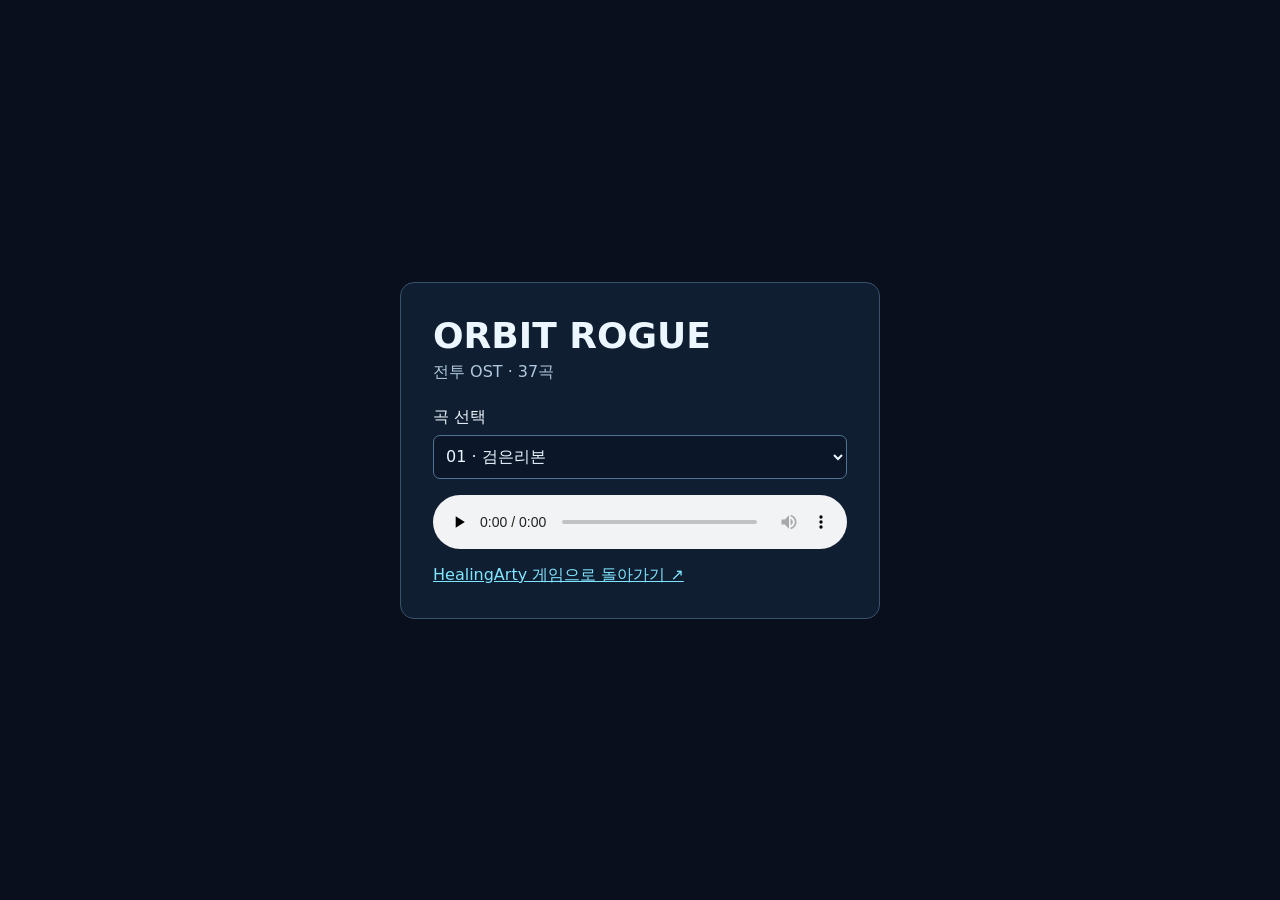
==== games/orbit-rogue-ost.html @ 9587be7b "Add Orbit Rogue soundtrack listening page" ====
<!doctype html>
<html lang="ko">
<head>
  <meta charset="utf-8">
  <meta name="viewport" content="width=device-width, initial-scale=1">
  <title>ORBIT ROGUE · 전투 OST</title>
  <style>
    *{box-sizing:border-box}
    body{margin:0;min-height:100vh;display:grid;place-items:center;padding:20px;background:#090f1d;color:#ecf6ff;font:16px system-ui,sans-serif}
    main{width:min(100%,480px);min-width:0;padding:clamp(16px,5vw,32px);border:1px solid #36536a;border-radius:14px;background:#101e31}
    h1{font-size:clamp(24px,6vw,36px);margin:0 0 6px}
    p{margin:0 0 24px;color:#afc7dc}
    label{display:grid;gap:7px}
    select{width:100%;min-height:44px;border:1px solid #507393;border-radius:7px;padding:8px;background:#0b1729;color:inherit;font:inherit}
    audio{display:block;width:100%;margin:16px 0}
    a{color:#80e5ff}
    #status:empty{display:none}
  </style>
</head>
<body>
  <main>
    <h1>ORBIT ROGUE</h1>
    <p>전투 OST · 37곡</p>
    <label for="track">곡 선택
      <select id="track">
        <option value="01">01 · 검은리본</option>
        <option value="02">02 · 고장 난 천국</option>
        <option value="03">03 · 네온사탕</option>
        <option value="04">04 · 달빛엔진</option>
        <option value="05">05 · 로그아웃</option>
        <option value="06">06 · 발간운동화</option>
        <option value="07">07 · 번개맛소다</option>
        <option value="08">08 · 별을 씹는 아이</option>
        <option value="09">09 · 불꽃도둑</option>
        <option value="10">10 · 심장이두개</option>
        <option value="11">11 · 夜明けの 残像</option>
        <option value="12">12 · 逆転ロケット</option>
        <option value="13">13 · 電光キャンディ</option>
        <option value="14">14 · 止まらない</option>
        <option value="15">15 · 爆走プリンセス</option>
        <option value="16">16 · 하얀 잔상</option>
        <option value="17">17 · 嘘の羽根</option>
        <option value="18">18 · CRASH THE RAINBOW</option>
        <option value="19">19 · ELECTRIC WITCH</option>
        <option value="20">20 · FINAL SPARK PARADE</option>
        <option value="21">21 · Flash! Bang!</option>
        <option value="22">22 · HYPER HEART ATTACK</option>
        <option value="23">23 · MIDNIGHT DETONATION</option>
        <option value="24">24 · NEON REBELLION</option>
        <option value="25">25 · PINK THUNDER</option>
        <option value="26">26 · REDLINE KISS</option>
        <option value="27">27 · ROCKET HEART DISCO</option>
        <option value="28">28 · the trigger</option>
        <option value="29">29 · TURBO LOLLIPOP</option>
        <option value="30">30 · ZERO GRAVITY GIRL</option>
        <option value="31">31 · イナズマ・ルーレット</option>
        <option value="32">32 · ギザギザ・ハートビート</option>
        <option value="33">33 · キラキラ反逆者</option>
        <option value="34">34 · ドキドキ・マシンガン</option>
        <option value="35">35 · バチバチ・サマー</option>
        <option value="36">36 · ピカピカ・パニック</option>
        <option value="37">37 · メロンソーダ戦争</option>
      </select>
    </label>
    <audio id="player" controls preload="none" aria-label="전투 OST 재생기"></audio>
    <p id="status" role="status"></p>
    <a href="../#games">HealingArty 게임으로 돌아가기 ↗</a>
  </main>
  <script>
    const track = document.querySelector('#track');
    const player = document.querySelector('#player');
    const status = document.querySelector('#status');
    const musicBase = 'https://raw.githubusercontent.com/daning1212/orbit-rogue-space-combat-roguelike/bb71b910c6db7b978ec3b8956570c5e00a76ec4d/music/';
    function selectTrack() {
      status.textContent = '';
      player.src = musicBase + track.value + '.mp3';
    }
    track.addEventListener('change', () => {
      selectTrack();
      player.play().catch(() => {});
    });
    player.addEventListener('error', () => {
      status.textContent = '음원을 불러오지 못했어요. 곡을 다시 선택해 주세요.';
    });
    selectTrack();
  </script>
</body>
</html>
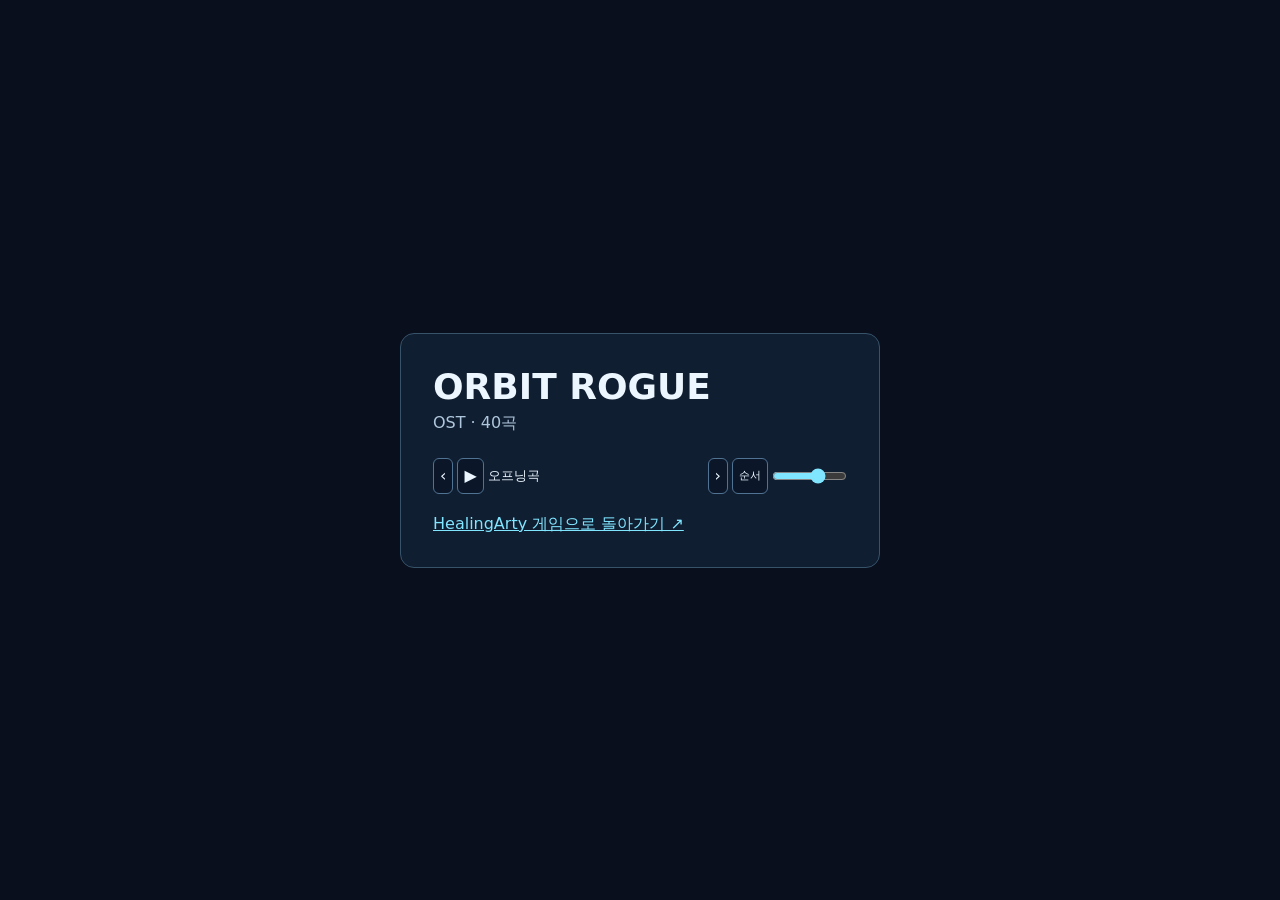
==== commit 04f9b2b8: "Embed a compact 40-track Orbit Rogue player" ====
--- a/games/orbit-rogue-ost.html
+++ b/games/orbit-rogue-ost.html
@@ -10,79 +10,119 @@
     main{width:min(100%,480px);min-width:0;padding:clamp(16px,5vw,32px);border:1px solid #36536a;border-radius:14px;background:#101e31}
     h1{font-size:clamp(24px,6vw,36px);margin:0 0 6px}
     p{margin:0 0 24px;color:#afc7dc}
-    label{display:grid;gap:7px}
-    select{width:100%;min-height:44px;border:1px solid #507393;border-radius:7px;padding:8px;background:#0b1729;color:inherit;font:inherit}
-    audio{display:block;width:100%;margin:16px 0}
+    .player-bar{display:flex;align-items:center;gap:4px;min-width:0}
+    button{min-height:36px;padding:4px 6px;border:1px solid #507393;border-radius:6px;background:#0b1729;color:inherit;font:inherit;white-space:nowrap;cursor:pointer}
+    #title{flex:1;min-width:0;overflow:hidden;text-overflow:ellipsis;white-space:nowrap;font-size:13px}
+    #mode{font-size:11px}
+    #volume{width:clamp(39px,16vw,75px);margin:0;accent-color:#80e5ff}
     a{color:#80e5ff}
+    .back{display:inline-block;margin-top:20px}
+    #status{margin:5px 0 0;font-size:11px}
     #status:empty{display:none}
+    .embedded body{min-height:0;padding:0;display:block;background:transparent}
+    .embedded main{width:100%;padding:3px 4px}
+    .embedded h1,.embedded .intro,.embedded .back{display:none}
   </style>
+  <script>if(new URLSearchParams(location.search).has('embed'))document.documentElement.classList.add('embedded');</script>
 </head>
 <body>
   <main>
     <h1>ORBIT ROGUE</h1>
-    <p>전투 OST · 37곡</p>
-    <label for="track">곡 선택
-      <select id="track">
-        <option value="01">01 · 검은리본</option>
-        <option value="02">02 · 고장 난 천국</option>
-        <option value="03">03 · 네온사탕</option>
-        <option value="04">04 · 달빛엔진</option>
-        <option value="05">05 · 로그아웃</option>
-        <option value="06">06 · 발간운동화</option>
-        <option value="07">07 · 번개맛소다</option>
-        <option value="08">08 · 별을 씹는 아이</option>
-        <option value="09">09 · 불꽃도둑</option>
-        <option value="10">10 · 심장이두개</option>
-        <option value="11">11 · 夜明けの 残像</option>
-        <option value="12">12 · 逆転ロケット</option>
-        <option value="13">13 · 電光キャンディ</option>
-        <option value="14">14 · 止まらない</option>
-        <option value="15">15 · 爆走プリンセス</option>
-        <option value="16">16 · 하얀 잔상</option>
-        <option value="17">17 · 嘘の羽根</option>
-        <option value="18">18 · CRASH THE RAINBOW</option>
-        <option value="19">19 · ELECTRIC WITCH</option>
-        <option value="20">20 · FINAL SPARK PARADE</option>
-        <option value="21">21 · Flash! Bang!</option>
-        <option value="22">22 · HYPER HEART ATTACK</option>
-        <option value="23">23 · MIDNIGHT DETONATION</option>
-        <option value="24">24 · NEON REBELLION</option>
-        <option value="25">25 · PINK THUNDER</option>
-        <option value="26">26 · REDLINE KISS</option>
-        <option value="27">27 · ROCKET HEART DISCO</option>
-        <option value="28">28 · the trigger</option>
-        <option value="29">29 · TURBO LOLLIPOP</option>
-        <option value="30">30 · ZERO GRAVITY GIRL</option>
-        <option value="31">31 · イナズマ・ルーレット</option>
-        <option value="32">32 · ギザギザ・ハートビート</option>
-        <option value="33">33 · キラキラ反逆者</option>
-        <option value="34">34 · ドキドキ・マシンガン</option>
-        <option value="35">35 · バチバチ・サマー</option>
-        <option value="36">36 · ピカピカ・パニック</option>
-        <option value="37">37 · メロンソーダ戦争</option>
-      </select>
-    </label>
-    <audio id="player" controls preload="none" aria-label="전투 OST 재생기"></audio>
+    <p class="intro">OST · 40곡</p>
+    <div class="player-bar" role="group" aria-label="ORBIT ROGUE 음악 재생기">
+      <button id="previous" type="button" aria-label="이전 곡">‹</button>
+      <button id="toggle" type="button" aria-label="재생">▶</button>
+      <span id="title" aria-live="polite"></span>
+      <button id="next" type="button" aria-label="다음 곡">›</button>
+      <button id="mode" type="button" aria-label="랜덤 재생" aria-pressed="false">순서</button>
+      <input type="range" id="volume" min="0" max="100" value="65" aria-label="음량">
+    </div>
+    <audio id="player" preload="none"></audio>
     <p id="status" role="status"></p>
-    <a href="../#games">HealingArty 게임으로 돌아가기 ↗</a>
+    <a class="back" href="../#games">HealingArty 게임으로 돌아가기 ↗</a>
   </main>
   <script>
-    const track = document.querySelector('#track');
-    const player = document.querySelector('#player');
-    const status = document.querySelector('#status');
-    const musicBase = 'https://raw.githubusercontent.com/daning1212/orbit-rogue-space-combat-roguelike/bb71b910c6db7b978ec3b8956570c5e00a76ec4d/music/';
-    function selectTrack() {
+    const tracks = [
+      ["orbit-rogue-main-ost.mp3", "오프닝곡"],
+      ["music/01.mp3", "01 · 검은리본"],
+      ["music/02.mp3", "02 · 고장 난 천국"],
+      ["music/03.mp3", "03 · 네온사탕"],
+      ["music/04.mp3", "04 · 달빛엔진"],
+      ["music/05.mp3", "05 · 로그아웃"],
+      ["music/06.mp3", "06 · 빨간 운동화"],
+      ["music/07.mp3", "07 · 번개맛소다"],
+      ["music/08.mp3", "08 · 별을 씹는 아이"],
+      ["music/09.mp3", "09 · 불꽃도둑"],
+      ["music/10.mp3", "10 · 심장이두개"],
+      ["music/11.mp3", "11 · 夜明けの 残像"],
+      ["music/12.mp3", "12 · 逆転ロケット"],
+      ["music/13.mp3", "13 · 電光キャンディ"],
+      ["music/14.mp3", "14 · 止まらない"],
+      ["music/15.mp3", "15 · 爆走プリンセス"],
+      ["music/16.mp3", "16 · 하얀 잔상"],
+      ["music/17.mp3", "17 · 嘘の羽根"],
+      ["music/18.mp3", "18 · CRASH THE RAINBOW"],
+      ["music/19.mp3", "19 · ELECTRIC WITCH"],
+      ["music/20.mp3", "20 · FINAL SPARK PARADE"],
+      ["music/21.mp3", "21 · Flash! Bang!"],
+      ["music/22.mp3", "22 · HYPER HEART ATTACK"],
+      ["music/23.mp3", "23 · MIDNIGHT DETONATION"],
+      ["music/24.mp3", "24 · NEON REBELLION"],
+      ["music/25.mp3", "25 · PINK THUNDER"],
+      ["music/26.mp3", "26 · REDLINE KISS"],
+      ["music/27.mp3", "27 · ROCKET HEART DISCO"],
+      ["music/28.mp3", "28 · the trigger"],
+      ["music/29.mp3", "29 · TURBO LOLLIPOP"],
+      ["music/30.mp3", "30 · ZERO GRAVITY GIRL"],
+      ["music/31.mp3", "31 · イナズマ・ルーレット"],
+      ["music/32.mp3", "32 · ギザギザ・ハートビート"],
+      ["music/33.mp3", "33 · キラキラ反逆者"],
+      ["music/34.mp3", "34 · ドキドキ・マシンガン"],
+      ["music/35.mp3", "35 · バチバチ・サマー"],
+      ["music/36.mp3", "36 · ピカピカ・パニック"],
+      ["music/37.mp3", "37 · メロンソーダ戦争"],
+      ["orbit-rogue-boss-01.mp3", "10 스테이지 보스곡"],
+      ["orbit-rogue-boss-02.mp3", "20 스테이지 보스곡"]
+    ];
+    const musicBase = "https://raw.githubusercontent.com/daning1212/orbit-rogue-space-combat-roguelike/bb71b910c6db7b978ec3b8956570c5e00a76ec4d/";
+    const get = id => document.getElementById(id);
+    const player = get('player'), title = get('title'), toggle = get('toggle'), mode = get('mode'), status = get('status');
+    let index = 0, random = false;
+    function selectTrack(next) {
+      index = (next + tracks.length) % tracks.length;
+      const [file, name] = tracks[index];
       status.textContent = '';
-      player.src = musicBase + track.value + '.mp3';
+      title.textContent = name;
+      title.title = name;
+      player.src = musicBase + file;
     }
-    track.addEventListener('change', () => {
-      selectTrack();
+    function play() {
       player.play().catch(() => {});
-    });
-    player.addEventListener('error', () => {
-      status.textContent = '음원을 불러오지 못했어요. 곡을 다시 선택해 주세요.';
-    });
-    selectTrack();
+    }
+    get('previous').onclick = () => { selectTrack(index - 1); play(); };
+    get('next').onclick = () => { selectTrack(index + 1); play(); };
+    toggle.onclick = () => { if (player.paused) play(); else player.pause(); };
+    for (const event of ['play', 'pause', 'ended']) {
+      player.addEventListener(event, () => {
+        const playing = !player.paused && !player.ended;
+        toggle.textContent = playing ? '❚❚' : '▶';
+        toggle.setAttribute('aria-label', playing ? '일시정지' : '재생');
+      });
+    }
+    mode.onclick = () => {
+      random = !random;
+      mode.textContent = random ? '랜덤' : '순서';
+      mode.setAttribute('aria-pressed', String(random));
+    };
+    player.onended = () => {
+      const offset = random ? 1 + Math.floor(Math.random() * (tracks.length - 1)) : 1;
+      selectTrack(index + offset);
+      play();
+    };
+    get('volume').oninput = event => { player.volume = Number(event.target.value) / 100; };
+    player.volume = Number(get('volume').value) / 100;
+    player.onerror = () => { status.textContent = '음원을 불러오지 못했어요.'; };
+    selectTrack(0);
   </script>
 </body>
 </html>
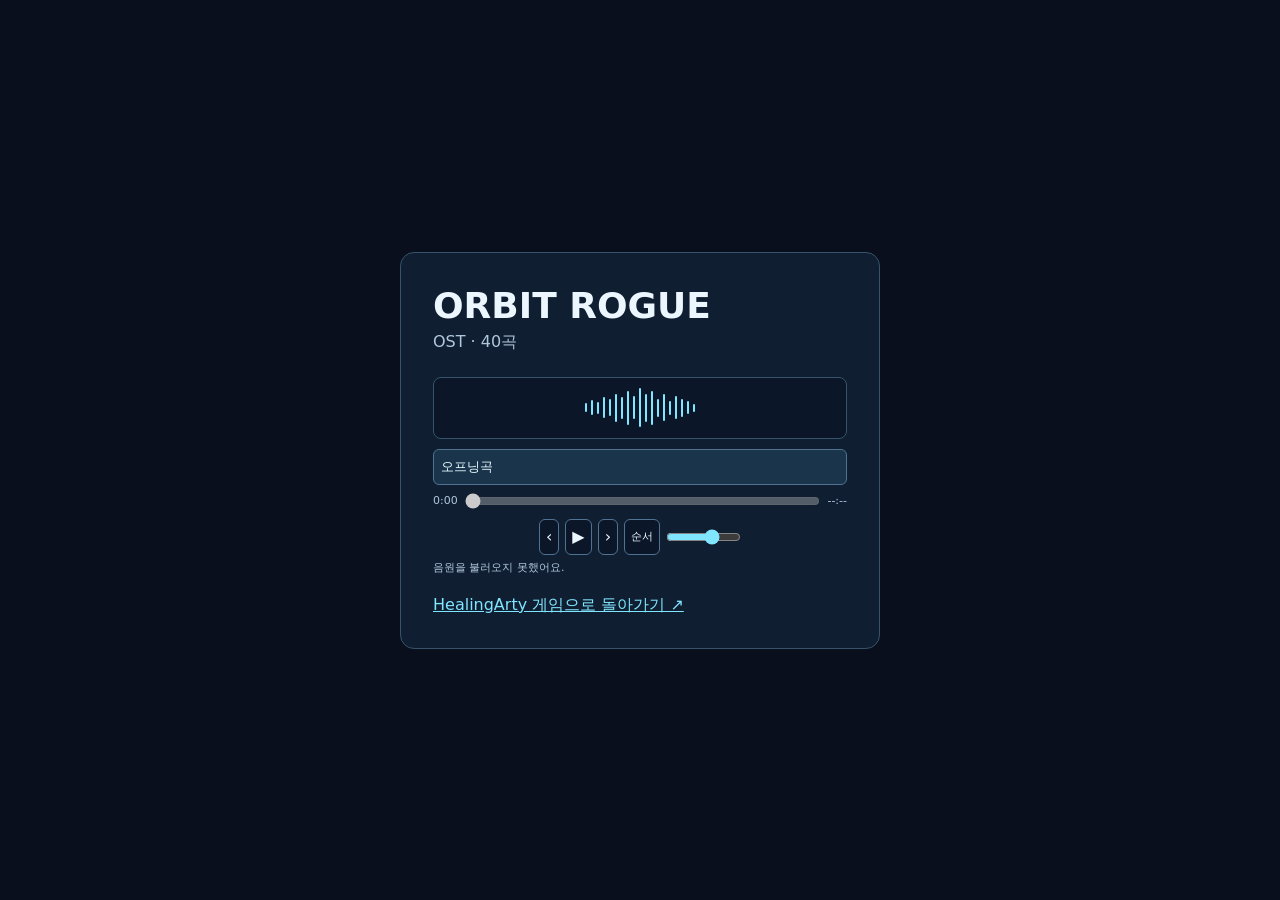
==== commit d9954a77: "Add a waveform and seekable timeline to the soundtrack player" ====
--- a/games/orbit-rogue-ost.html
+++ b/games/orbit-rogue-ost.html
@@ -10,9 +10,16 @@
     main{width:min(100%,480px);min-width:0;padding:clamp(16px,5vw,32px);border:1px solid #36536a;border-radius:14px;background:#101e31}
     h1{font-size:clamp(24px,6vw,36px);margin:0 0 6px}
     p{margin:0 0 24px;color:#afc7dc}
-    .player-bar{display:flex;align-items:center;gap:4px;min-width:0}
+    .player-bar{display:flex;align-items:center;justify-content:center;gap:6px;min-width:0;margin-top:10px}
     button{min-height:36px;padding:4px 6px;border:1px solid #507393;border-radius:6px;background:#0b1729;color:inherit;font:inherit;white-space:nowrap;cursor:pointer}
-    #title{flex:1;min-width:0;overflow:hidden;text-overflow:ellipsis;white-space:nowrap;font-size:13px}
+    #title{display:block;min-width:0;overflow:hidden;text-overflow:ellipsis;white-space:nowrap;font-size:13px;padding:8px 7px;border:1px solid #507393;border-radius:6px;background:#19344b;color:#e9f9ff}
+    .waveform{display:flex;justify-content:center;align-items:center;gap:4px;height:62px;margin-bottom:10px;border:1px solid #36536a;border-radius:8px;background:#0b1729}
+    .waveform i{width:2px;height:var(--height);border-radius:2px;background:#80e5ff;animation:wave .95s ease-in-out var(--delay) infinite alternate;animation-play-state:paused}
+    .playing .waveform i{animation-play-state:running}
+    @keyframes wave{from{transform:scaleY(.45)}to{transform:scaleY(1)}}
+    @media(prefers-reduced-motion:reduce){.waveform i{animation:none}}
+    .timeline{display:flex;align-items:center;gap:7px;margin-top:8px;font-size:11px;color:#afc7dc;font-variant-numeric:tabular-nums}
+    #seek{flex:1;min-width:0;margin:0;accent-color:#80e5ff}
     #mode{font-size:11px}
     #volume{width:clamp(39px,16vw,75px);margin:0;accent-color:#80e5ff}
     a{color:#80e5ff}
@@ -29,15 +36,41 @@
   <main>
     <h1>ORBIT ROGUE</h1>
     <p class="intro">OST · 40곡</p>
+    <div class="waveform" aria-hidden="true">
+      <i style="--height:9px;--delay:-0.00s"></i>
+      <i style="--height:15px;--delay:-0.17s"></i>
+      <i style="--height:12px;--delay:-0.34s"></i>
+      <i style="--height:21px;--delay:-0.51s"></i>
+      <i style="--height:17px;--delay:-0.68s"></i>
+      <i style="--height:28px;--delay:-0.85s"></i>
+      <i style="--height:22px;--delay:-0.12s"></i>
+      <i style="--height:34px;--delay:-0.29s"></i>
+      <i style="--height:23px;--delay:-0.46s"></i>
+      <i style="--height:39px;--delay:-0.63s"></i>
+      <i style="--height:28px;--delay:-0.80s"></i>
+      <i style="--height:34px;--delay:-0.07s"></i>
+      <i style="--height:18px;--delay:-0.24s"></i>
+      <i style="--height:27px;--delay:-0.41s"></i>
+      <i style="--height:14px;--delay:-0.58s"></i>
+      <i style="--height:23px;--delay:-0.75s"></i>
+      <i style="--height:18px;--delay:-0.02s"></i>
+      <i style="--height:13px;--delay:-0.19s"></i>
+      <i style="--height:8px;--delay:-0.36s"></i>
+    </div>
+    <span id="title" aria-live="polite"></span>
+    <div class="timeline">
+      <span id="elapsed">0:00</span>
+      <input type="range" id="seek" min="0" max="1" step="0.01" value="0" aria-label="재생 위치" disabled>
+      <span id="duration">--:--</span>
+    </div>
     <div class="player-bar" role="group" aria-label="ORBIT ROGUE 음악 재생기">
       <button id="previous" type="button" aria-label="이전 곡">‹</button>
       <button id="toggle" type="button" aria-label="재생">▶</button>
-      <span id="title" aria-live="polite"></span>
       <button id="next" type="button" aria-label="다음 곡">›</button>
       <button id="mode" type="button" aria-label="랜덤 재생" aria-pressed="false">순서</button>
       <input type="range" id="volume" min="0" max="100" value="65" aria-label="음량">
     </div>
-    <audio id="player" preload="none"></audio>
+    <audio id="player" preload="metadata"></audio>
     <p id="status" role="status"></p>
     <a class="back" href="../#games">HealingArty 게임으로 돌아가기 ↗</a>
   </main>
@@ -88,6 +121,28 @@
     const get = id => document.getElementById(id);
     const player = get('player'), title = get('title'), toggle = get('toggle'), mode = get('mode'), status = get('status');
     let index = 0, random = false;
+    const seek = get('seek'), elapsed = get('elapsed'), duration = get('duration');
+    function formatTime(seconds) {
+      const whole = Math.floor(seconds);
+      return Math.floor(whole / 60) + ':' + String(whole % 60).padStart(2, '0');
+    }
+    function syncTimeline() {
+      const ready = Number.isFinite(player.duration) && player.duration > 0;
+      seek.disabled = !ready;
+      seek.max = ready ? player.duration : 1;
+      seek.value = ready ? player.currentTime : 0;
+      elapsed.textContent = formatTime(ready ? player.currentTime : 0);
+      duration.textContent = ready ? formatTime(player.duration) : '--:--';
+      seek.setAttribute('aria-valuetext', elapsed.textContent + ' / ' + duration.textContent);
+    }
+    for (const event of ['emptied', 'durationchange', 'timeupdate', 'seeked']) {
+      player.addEventListener(event, syncTimeline);
+    }
+    seek.addEventListener('input', () => {
+      if (seek.disabled) return;
+      player.currentTime = Number(seek.value);
+      syncTimeline();
+    });
     function selectTrack(next) {
       index = (next + tracks.length) % tracks.length;
       const [file, name] = tracks[index];
@@ -102,9 +157,10 @@
     get('previous').onclick = () => { selectTrack(index - 1); play(); };
     get('next').onclick = () => { selectTrack(index + 1); play(); };
     toggle.onclick = () => { if (player.paused) play(); else player.pause(); };
-    for (const event of ['play', 'pause', 'ended']) {
+    for (const event of ['play', 'playing', 'waiting', 'pause', 'ended', 'emptied', 'error']) {
       player.addEventListener(event, () => {
         const playing = !player.paused && !player.ended;
+        document.querySelector('main').classList.toggle('playing', playing && player.readyState >= 3);
         toggle.textContent = playing ? '❚❚' : '▶';
         toggle.setAttribute('aria-label', playing ? '일시정지' : '재생');
       });
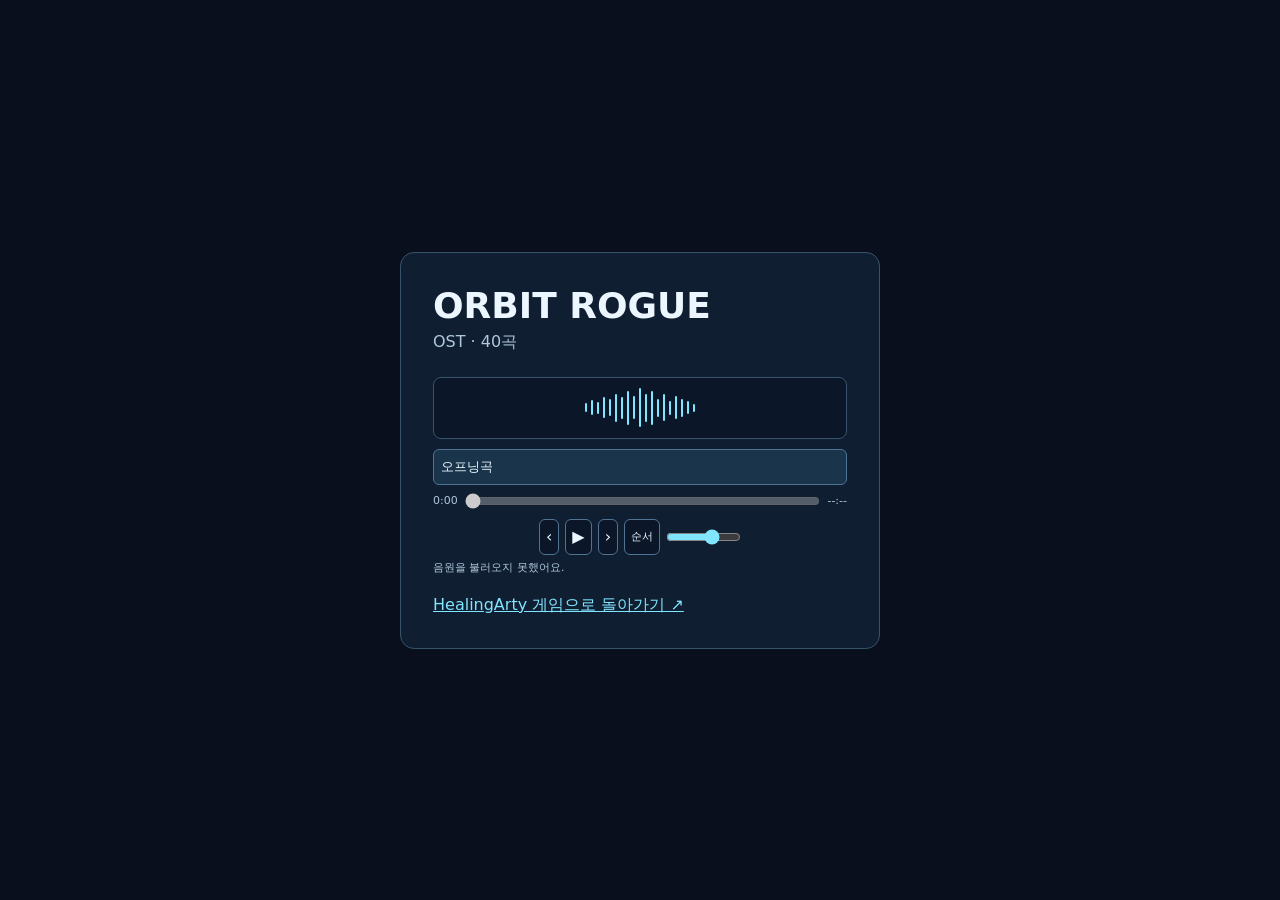
==== commit d68a5211: "Fit the soundtrack player to mobile screens" ====
--- a/games/orbit-rogue-ost.html
+++ b/games/orbit-rogue-ost.html
@@ -26,11 +26,13 @@
     .back{display:inline-block;margin-top:20px}
     #status{margin:5px 0 0;font-size:11px}
     #status:empty{display:none}
-    .embedded body{min-height:0;padding:0;display:block;background:transparent}
-    .embedded main{width:100%;padding:3px 4px}
-    .embedded h1,.embedded .intro,.embedded .back{display:none}
+    @media(max-width:520px){
+      body{display:block;min-height:100dvh;padding:0;background:#101e31}
+      main{width:100%;min-height:100dvh;display:flex;flex-direction:column;justify-content:center;padding:20px;border:0;border-radius:0}
+      .player-bar button{min-width:44px;min-height:44px}
+      #seek,#volume{height:32px}
+    }
   </style>
-  <script>if(new URLSearchParams(location.search).has('embed'))document.documentElement.classList.add('embedded');</script>
 </head>
 <body>
   <main>
